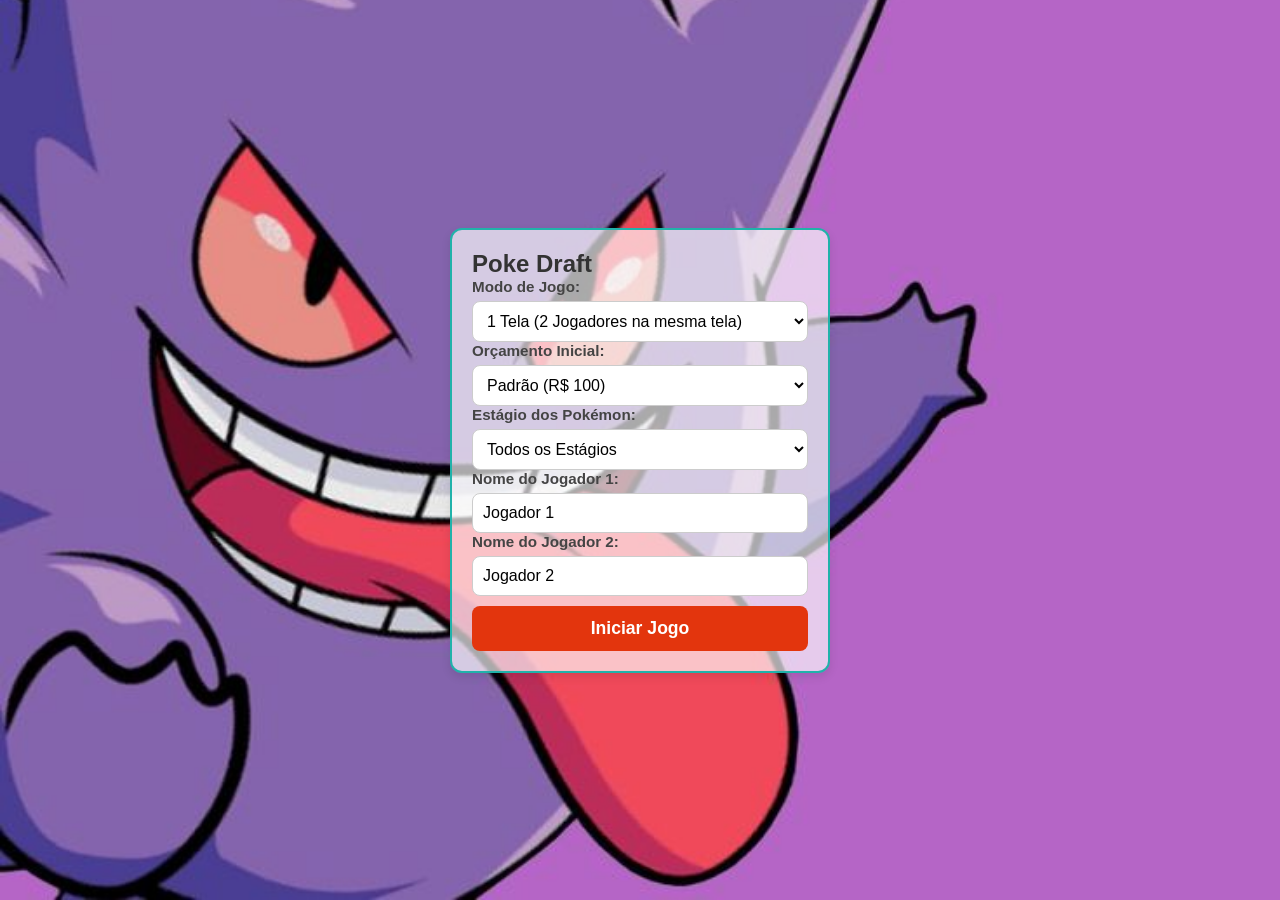
==== index.html @ 767fcbe3 "Favicons e Aparência Aperfeiçoadas" ====
<!DOCTYPE html>
<html lang="pt-br">
<head>
    <meta charset="UTF-8">
    <meta name="viewport" content="width=device-width, initial-scale=1.0">
    <title>Configurações - Leilão Pokémon</title>
    <link rel="shortcut icon" href="imagens/favicon_io/favicon-32x32.png" type="image/x-icon">
    <link rel="stylesheet" href="menu.style.css">
</head>
<body>

<div class="menu-container">
    <h2>Poke Draft</h2>

    <!-- Seleção do Tipo de Conexão -->
    <div class="campo">
        <label for="tipo-jogo">Modo de Jogo:</label>
        <select id="tipo-jogo" onchange="alternarModoJogo()">
            <option value="local">1 Tela (2 Jogadores na mesma tela)</option>
            <option value="online">Online / Multiplayer (Salas)</option>
        </select>
    </div>

    <!-- Regras do Leilão (Comum a ambos os modos) -->
    <div class="campo">
        <label for="modo-jogo">Orçamento Inicial:</label>
        <select id="modo-jogo">
            <option value="padrao">Padrão (R$ 100)</option>
            <option value="pobre">Modo Pobre (R$ 20)</option>
        </select>
    </div>

    <div class="campo">
        <label for="estagio-pkm">Estágio dos Pokémon:</label>
        <select id="estagio-pkm">
            <option value="normal">Todos os Estágios</option>
            <option value="finais">Apenas Evoluções Finais</option>
            <option value="lendarios">Apenas Lendários</option>
        </select>
    </div>

    <!-- Campos para Modo Local (1 Tela) -->
    <div id="container-local">
        <div class="campo">
            <label for="nome-j1-local">Nome do Jogador 1:</label>
            <input type="text" id="nome-j1-local" placeholder="Ex: Messi" value="Jogador 1">
        </div>
        <div class="campo">
            <label for="nome-j2-local">Nome do Jogador 2:</label>
            <input type="text" id="nome-j2-local" placeholder="Ex: Cr7" value="Jogador 2">
        </div>
    </div>

    <!-- Campos para Modo Online -->
    <div id="container-online" style="display: none;">
        <div class="campo">
            <label for="nome-online">Seu Nome:</label>
            <input type="text" id="nome-online" placeholder="Seu nome" value="Jogador">
        </div>
        <div class="campo">
            <label for="codigo-sala-input">Código da Sala (Deixe em branco para criar uma):</label>
            <input type="text" id="codigo-sala-input" placeholder="Ex: SALA1">
        </div>
    </div>

    <button onclick="iniciarPartida()" class="btn-iniciar">Iniciar Jogo</button>
</div>
<script src="config.js"></script>
<script>
    function alternarModoJogo() {
        const modo = document.getElementById('tipo-jogo').value;
        const containerLocal = document.getElementById('container-local');
        const containerOnline = document.getElementById('container-online');

        if (modo === 'local') {
            containerLocal.style.display = 'block';
            containerOnline.style.display = 'none';
        } else {
            containerLocal.style.display = 'none';
            containerOnline.style.display = 'block';
        }
    }

    function iniciarPartida() {
        const tipoJogo = document.getElementById('tipo-jogo').value;
        const modo = document.getElementById('modo-jogo').value;
        const estagio = document.getElementById('estagio-pkm').value;

        // Salva as regras padrão do jogo
        localStorage.setItem('pkm_modo', modo);
        localStorage.setItem('pkm_estagio', estagio);

        if (tipoJogo === 'local') {
            const j1 = document.getElementById('nome-j1-local').value.trim() || "Jogador 1";
            const j2 = document.getElementById('nome-j2-local').value.trim() || "Jogador 2";

            // Salva as configurações de 1 Tela
            localStorage.setItem('pkm_meu_nome', j1);
            localStorage.setItem('pkm_jogador1', j1);
            localStorage.setItem('pkm_jogador2', j2);
            
            // Remove o ID de sala para garantir que o script entre no Modo Local
            localStorage.removeItem('pkm_sala_id');

        } else {
            const meuNome = document.getElementById('nome-online').value.trim() || "Jogador";
            let codigoSala = document.getElementById('codigo-sala-input').value.trim().toUpperCase();

            // Se não informou a sala, gera um código aleatório de 4 letras
            if (!codigoSala) {
                codigoSala = Math.random().toString(36).substring(2, 6).toUpperCase();
            }

            // Salva as configurações do Modo Online
            localStorage.setItem('pkm_meu_nome', meuNome);
            localStorage.setItem('pkm_jogador1', meuNome);
            localStorage.setItem('pkm_sala_id', codigoSala);
        }

        // Redireciona para a tela do jogo
        window.location.href = "jogo.html"; 
    }
</script>

</body>
</html>
---- menu.style.css ----
/* ==========================================
   MENU.CSS - ESTILO LIMPO E DIRETO
   ========================================== */
* {
    margin: 0;
    padding: 0;
    box-sizing: border-box;
    font-family: Arial, Helvetica, sans-serif;
}

body {
    overflow-y: hidden;
    background-image: url(imagens/fundo_gengar.jpg);
    background-position: bottom;
    background-size: cover;
    color: #333;
    display: flex;
    flex-direction: column;
    align-items: center;
    justify-content: center;
    min-height: 100vh;
    padding: 20px;
}

/* Logo */
.logo {
    text-align: center;
}

.logo img {
    max-width: 180px;
    height: auto;
}

/* Container Branco do Menu */
.menu-container {
    width: 100%;
    max-width: 380px;
    background-color: #ffffffa9;
    padding: 20px;
    border-radius: 12px;
    border: 2px solid lightseagreen;
    box-shadow: 0 4px 10px rgba(0, 0, 0, 0.1);
}

#form-inicio {
    display: flex;
    flex-direction: column;
    gap: 5px;
    width: 100%;
}

/* Estilo dos Campos */
.campo {
    display: flex;
    flex-direction: column;
    gap: 6px;
    width: 100%;
    text-align: left;
}

.campo label {
    font-weight: bold;
    font-size: 0.95rem;
    color: #444;
}

.campo input, 
.campo select {
    width: 100%;
    padding: 10px;
    border-radius: 8px;
    border: 1px solid #ccc;
    font-size: 1rem;
    background-color: #fff;
    outline: none;
}

.campo input:focus, 
.campo select:focus {
    border-color: #e3350d;
}

/* Botão Iniciar */
.btn-iniciar {
    width: 100%;
    padding: 12px;
    margin-top: 10px;
    border: none;
    border-radius: 8px;
    background-color: #e3350d;
    color: white;
    font-size: 1.1rem;
    font-weight: bold;
    cursor: pointer;
}

.btn-iniciar:active {
    background-color: #b32707;
}

/* Ajuste para telas pequenas de celular */
@media (max-height: 600px) {
    body {
        justify-content: flex-start;
        padding-top: 10px;
    }

    .logo {
        margin-bottom: 10px;
    }

    .logo img {
        max-width: 140px;
    }
}
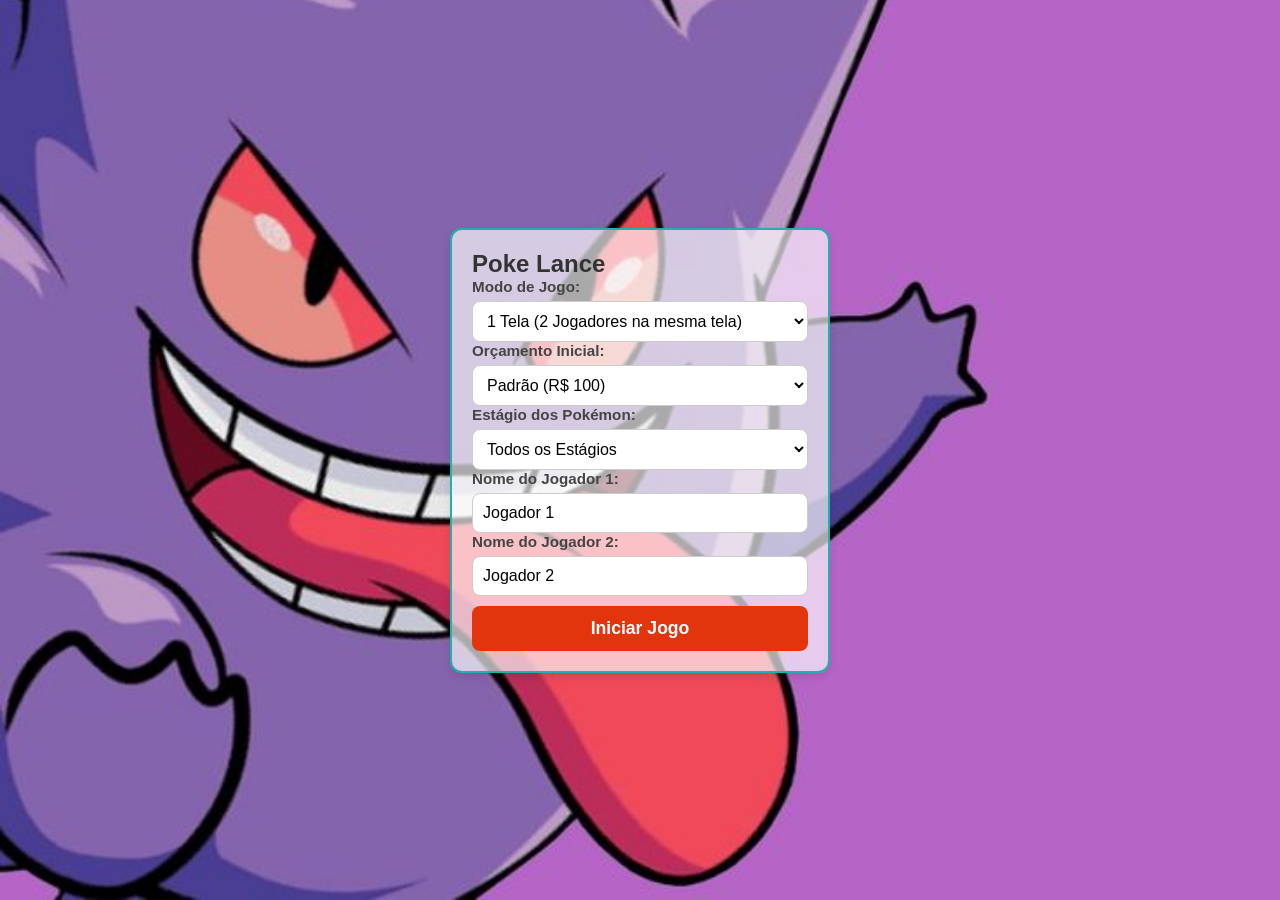
==== commit 1ccf84be: "Mega Evolução v3 e Tipagem Dupla" ====
--- a/index.html
+++ b/index.html
@@ -10,7 +10,7 @@
 <body>
 
 <div class="menu-container">
-    <h2>Poke Draft</h2>
+    <h2>Poke Lance</h2>
 
     <!-- Seleção do Tipo de Conexão -->
     <div class="campo">
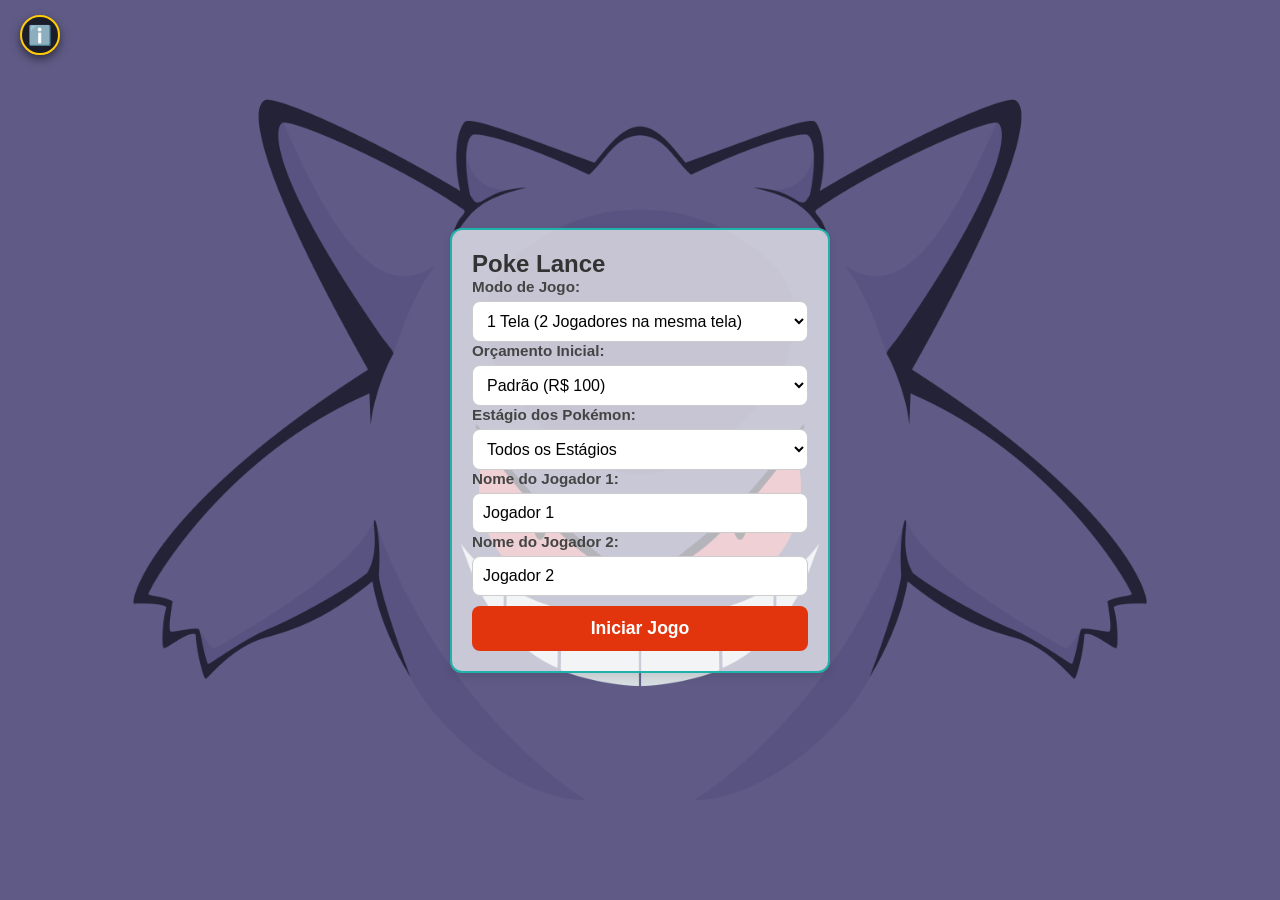
==== commit d6bf9271: "botao de informação" ====
--- a/index.html
+++ b/index.html
@@ -8,9 +8,27 @@
     <link rel="stylesheet" href="menu.style.css">
 </head>
 <body>
-
+    
 <div class="menu-container">
     <h2>Poke Lance</h2>
+
+    <!-- Botão de Informações / Ajuda -->
+<button id="btn-info" onclick="abrirModalInfo()" title="Como Jogar / Informações">ℹ️</button>
+
+<!-- Modal de Informações (Janela que abre ao clicar) -->
+<div id="modal-info" class="modal-info" style="display: none;">
+    <div class="conteudo-modal-info">
+        <h2>📖 Como Jogar - Leilão Pokémon</h2>
+        <p>Bem-vindo ao PokeDraft! Aqui estão as regras básicas para você vencer:</p>
+        <ul>
+            <li><strong>Sorteio:</strong> A cada rodada, um Pokémon aleatório aparece no centro da arena.</li>
+            <li><strong>Lances:</strong> Os Jogadores 1 e 2 dão seus lances usando o dinheiro disponível (R$). Quem der o maior lance ganha o Pokémon para o seu time!</li>
+            <li><strong>Loja de Itens:</strong> Ao final do leilão, você pode usar o dinheiro que sobrou para comprar itens e equipar seus Pokémon.</li>
+            <li><strong>Batalha:</strong> No fim, os times se enfrentarão automaticamente em um simulador de batalha baseado nos status dos Pokémon e itens equipados.</li>
+        </ul>
+        <button onclick="fecharModalInfo()" class="btn-fechar-info">Entendi, Fechar</button>
+    </div>
+</div>
 
     <!-- Seleção do Tipo de Conexão -->
     <div class="campo">
@@ -119,7 +137,22 @@
 
         // Redireciona para a tela do jogo
         window.location.href = "jogo.html"; 
-    }
+            }
+            // Função para abrir o painel de instruções
+        function abrirModalInfo() {
+            const modal = document.getElementById('modal-info');
+            if (modal) {
+                modal.style.display = 'flex';
+            }
+        }
+
+        // Função para fechar o painel de instruções
+        function fecharModalInfo() {
+            const modal = document.getElementById('modal-info');
+            if (modal) {
+                modal.style.display = 'none';
+            }
+        }
 </script>
 
 </body>
--- a/menu.style.css
+++ b/menu.style.css
@@ -113,4 +113,107 @@
     .logo img {
         max-width: 140px;
     }
+}
+@media screen and (min-width: 360px) {
+    body{
+        background-image: url(imagens/fundo_gengar3.png);
+        background-size: cover;
+    }
+    
+}
+/* Botão de Informações Fixo/Discreto */
+#btn-info {
+    position: fixed;
+    top: 15px;
+    left: 20px;
+    background: rgba(20, 24, 33, 0.9);
+    color: #ffcb05;
+    border: 2px solid #ffcb05;
+    font-size: 1.2rem;
+    width: 40px;
+    height: 40px;
+    border-radius: 50%;
+    cursor: pointer;
+    display: flex;
+    justify-content: center;
+    align-items: center;
+    z-index: 1000;
+    box-shadow: 0 4px 10px rgba(0,0,0,0.5);
+    transition: transform 0.2s, background 0.2s;
+}
+
+#btn-info:hover {
+    transform: scale(1.1);
+    background: #ffcb05;
+    color: #0b0f19;
+}
+
+/* Fundo Escuro do Modal */
+.modal-info {
+    position: fixed;
+    top: 0;
+    left: 0;
+    width: 100vw;
+    height: 100vh;
+    background: rgba(0, 0, 0, 0.85);
+    z-index: 2000;
+    display: flex;
+    justify-content: center;
+    align-items: center;
+    padding: 15px;
+    box-sizing: border-box;
+}
+
+/* Caixa de Conteúdo do Modal */
+.conteudo-modal-info {
+    background: #141821;
+    border: 2px solid #3c5aa6;
+    border-radius: 14px;
+    width: 100%;
+    max-width: 450px;
+    padding: 20px;
+    color: #fff;
+    box-shadow: 0 10px 25px rgba(0,0,0,0.8);
+    display: flex;
+    flex-direction: column;
+    gap: 12px;
+    text-align: left;
+}
+
+.conteudo-modal-info h2 {
+    color: #ffcb05;
+    font-size: 1.2rem;
+    text-align: center;
+    border-bottom: 2px solid rgba(255,255,255,0.1);
+    padding-bottom: 8px;
+    margin: 0;
+}
+
+.conteudo-modal-info p, .conteudo-modal-info li {
+    font-size: 0.9rem;
+    color: #e2e8f0;
+    line-height: 1.4;
+}
+
+.conteudo-modal-info ul {
+    padding-left: 20px;
+    margin: 5px 0;
+}
+
+/* Botão de Fechar do Modal */
+.btn-fechar-info {
+    background: linear-gradient(to bottom, #ffcb05, #e5a900);
+    color: #1a2a6c;
+    border: none;
+    font-weight: bold;
+    padding: 10px;
+    border-radius: 6px;
+    cursor: pointer;
+    font-size: 0.95rem;
+    margin-top: 5px;
+    transition: filter 0.2s;
+}
+
+.btn-fechar-info:hover {
+    filter: brightness(1.1);
 }
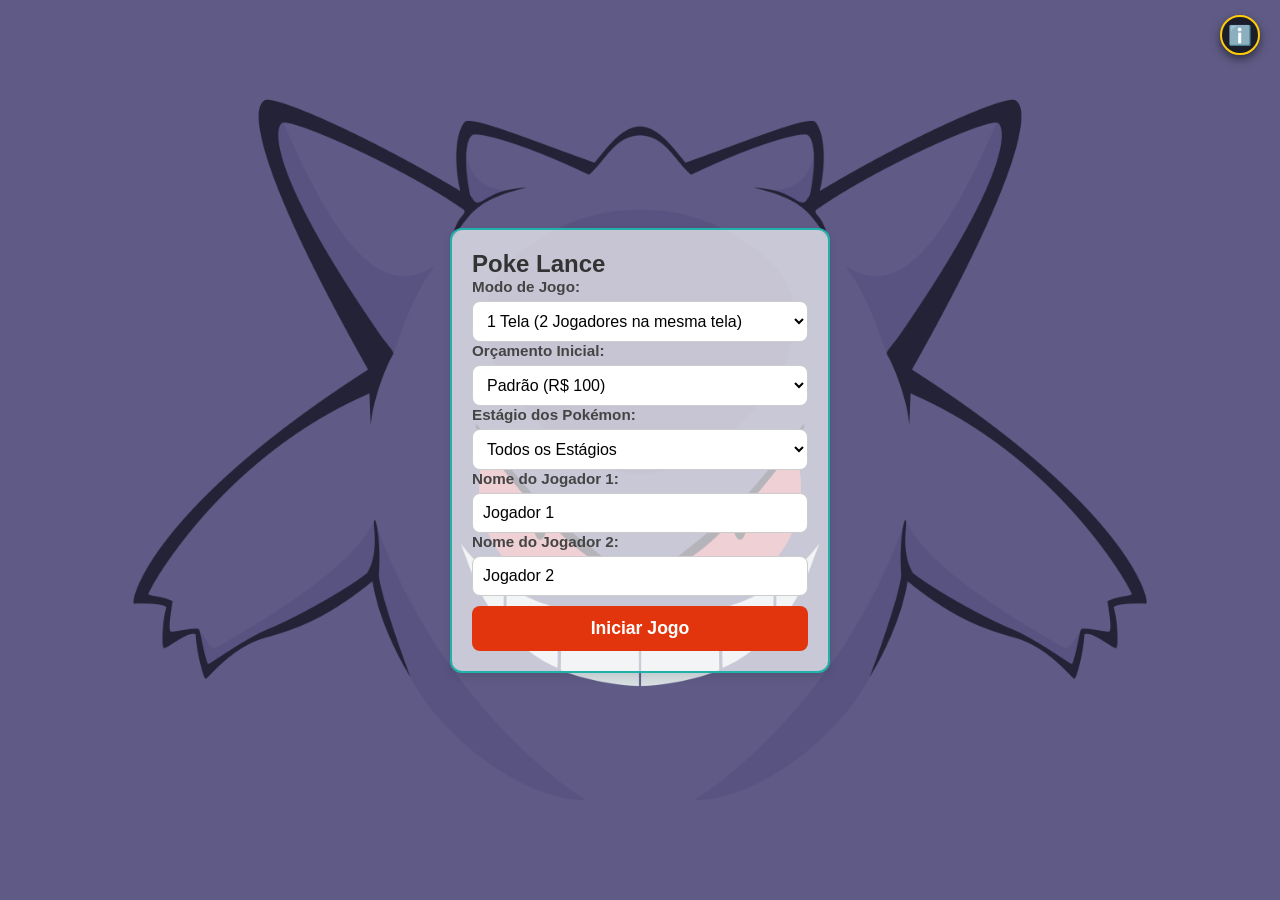
==== commit 8f9385cd: "Informaçoes atualizadas" ====
--- a/index.html
+++ b/index.html
@@ -19,12 +19,16 @@
 <div id="modal-info" class="modal-info" style="display: none;">
     <div class="conteudo-modal-info">
         <h2>📖 Como Jogar - Leilão Pokémon</h2>
-        <p>Bem-vindo ao PokeDraft! Aqui estão as regras básicas para você vencer:</p>
+        <p>Bem-vindo ao PokeLance! Aqui estão as regras básicas para você vencer:</p>
         <ul>
             <li><strong>Sorteio:</strong> A cada rodada, um Pokémon aleatório aparece no centro da arena.</li>
+            <li><strong>OBS: Antes de Sortear um novo Pokemon no Modo online, Espere um pouco para ver se seu amigo/advesario não se interessa e Oferece algum lance para o pokemon sorteado.</strong></li>
             <li><strong>Lances:</strong> Os Jogadores 1 e 2 dão seus lances usando o dinheiro disponível (R$). Quem der o maior lance ganha o Pokémon para o seu time!</li>
             <li><strong>Loja de Itens:</strong> Ao final do leilão, você pode usar o dinheiro que sobrou para comprar itens e equipar seus Pokémon.</li>
             <li><strong>Batalha:</strong> No fim, os times se enfrentarão automaticamente em um simulador de batalha baseado nos status dos Pokémon e itens equipados.</li>
+            <li><strong>O site Pode Melhorar!</strong></li>
+            <li>Site desenvolvido Para Estudos de HTML CSS e JAVA SCRIPT</li>
+            <li><strong>Direitos reservados Para a NINTENDO E GAME FREAK</strong></li>
         </ul>
         <button onclick="fecharModalInfo()" class="btn-fechar-info">Entendi, Fechar</button>
     </div>
--- a/menu.style.css
+++ b/menu.style.css
@@ -125,7 +125,7 @@
 #btn-info {
     position: fixed;
     top: 15px;
-    left: 20px;
+    right: 20px;
     background: rgba(20, 24, 33, 0.9);
     color: #ffcb05;
     border: 2px solid #ffcb05;
@@ -162,6 +162,7 @@
     align-items: center;
     padding: 15px;
     box-sizing: border-box;
+    overflow-y: scroll;
 }
 
 /* Caixa de Conteúdo do Modal */
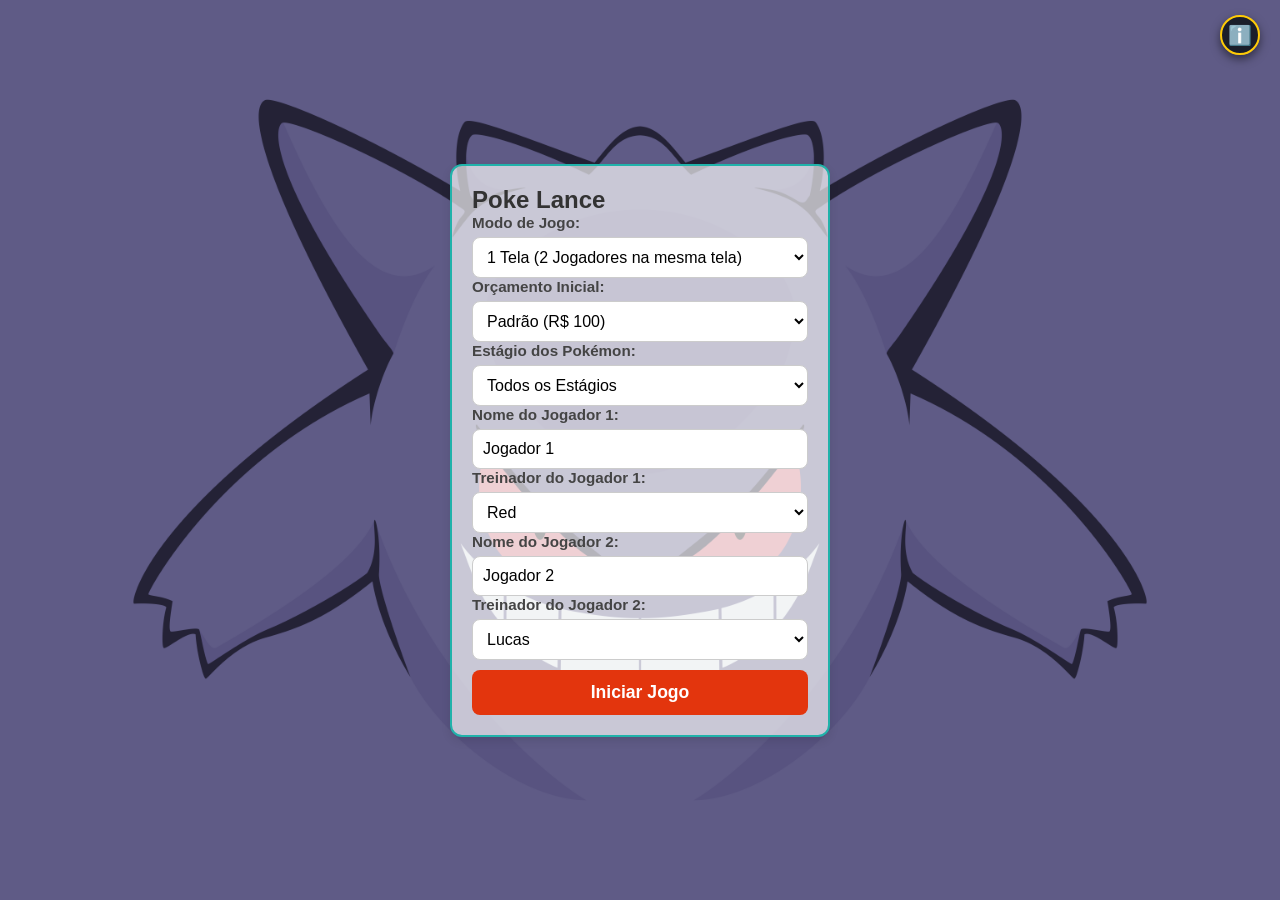
==== commit 3eaa3282: "Sprites de Treinadores V1" ====
--- a/index.html
+++ b/index.html
@@ -13,26 +13,26 @@
     <h2>Poke Lance</h2>
 
     <!-- Botão de Informações / Ajuda -->
-<button id="btn-info" onclick="abrirModalInfo()" title="Como Jogar / Informações">ℹ️</button>
+    <button id="btn-info" onclick="abrirModalInfo()" title="Como Jogar / Informações">ℹ️</button>
 
-<!-- Modal de Informações (Janela que abre ao clicar) -->
-<div id="modal-info" class="modal-info" style="display: none;">
-    <div class="conteudo-modal-info">
-        <h2>📖 Como Jogar - Leilão Pokémon</h2>
-        <p>Bem-vindo ao PokeLance! Aqui estão as regras básicas para você vencer:</p>
-        <ul>
-            <li><strong>Sorteio:</strong> A cada rodada, um Pokémon aleatório aparece no centro da arena.</li>
-            <li><strong>OBS: Antes de Sortear um novo Pokemon no Modo online, Espere um pouco para ver se seu amigo/advesario não se interessa e Oferece algum lance para o pokemon sorteado.</strong></li>
-            <li><strong>Lances:</strong> Os Jogadores 1 e 2 dão seus lances usando o dinheiro disponível (R$). Quem der o maior lance ganha o Pokémon para o seu time!</li>
-            <li><strong>Loja de Itens:</strong> Ao final do leilão, você pode usar o dinheiro que sobrou para comprar itens e equipar seus Pokémon.</li>
-            <li><strong>Batalha:</strong> No fim, os times se enfrentarão automaticamente em um simulador de batalha baseado nos status dos Pokémon e itens equipados.</li>
-            <li><strong>O site Pode Melhorar!</strong></li>
-            <li>Site desenvolvido Para Estudos de HTML CSS e JAVA SCRIPT</li>
-            <li><strong>Direitos reservados Para a NINTENDO E GAME FREAK</strong></li>
-        </ul>
-        <button onclick="fecharModalInfo()" class="btn-fechar-info">Entendi, Fechar</button>
+    <!-- Modal de Informações -->
+    <div id="modal-info" class="modal-info" style="display: none;">
+        <div class="conteudo-modal-info">
+            <h2>📖 Como Jogar - Leilão Pokémon</h2>
+            <p>Bem-vindo ao PokeLance! Aqui estão as regras básicas para você vencer:</p>
+            <ul>
+                <li><strong>Sorteio:</strong> A cada rodada, um Pokémon aleatório aparece no centro da arena.</li>
+                <li><strong>OBS: Antes de Sortear um novo Pokemon No Modo online, Espere um pouco para ver se seu amigo/advesario não se interessa e Oferece algum lance para o pokemon sorteado.</strong></li>
+                <li><strong>Lances:</strong> Os Jogadores 1 e 2 dão seus lances usando o dinheiro disponível (R$). Quem der o maior lance ganha o Pokémon para o seu time!</li>
+                <li><strong>Loja de Itens:</strong> Ao final do leilão, você pode usar o dinheiro que sobrou para comprar itens e equipar seus Pokémon.</li>
+                <li><strong>Batalha:</strong> No fim, os times se enfrentarão automaticamente em um simulador de batalha baseado nos status dos Pokémon e itens equipados.</li>
+                <li><strong>O site Pode Melhorar!</strong></li>
+                <li>Site desenvolvido Para Estudos de HTML CSS e JAVA SCRIPT</li>
+                <li><strong>Direitos reservados Para a NINTENDO E GAME FREAK</strong></li>
+            </ul>
+            <button onclick="fecharModalInfo()" class="btn-fechar-info">Entendi, Fechar</button>
+        </div>
     </div>
-</div>
 
     <!-- Seleção do Tipo de Conexão -->
     <div class="campo">
@@ -43,7 +43,7 @@
         </select>
     </div>
 
-    <!-- Regras do Leilão (Comum a ambos os modos) -->
+    <!-- Regras do Leilão -->
     <div class="campo">
         <label for="modo-jogo">Orçamento Inicial:</label>
         <select id="modo-jogo">
@@ -67,9 +67,30 @@
             <label for="nome-j1-local">Nome do Jogador 1:</label>
             <input type="text" id="nome-j1-local" placeholder="Ex: Messi" value="Jogador 1">
         </div>
+
+        <div class="campo">
+            <label for="select-avatar-j1">Treinador do Jogador 1:</label>
+            <select id="select-avatar-j1">
+                <option value="https://art.pixilart.com/2275c1b42ddf9d6.png">Red</option>
+                <option value="leaf.png">Leaf</option>
+                <option value="lucas.png">Lucas</option>
+                <option value="dawn.png">Dawn</option>
+            </select>
+        </div>
+        
         <div class="campo">
             <label for="nome-j2-local">Nome do Jogador 2:</label>
             <input type="text" id="nome-j2-local" placeholder="Ex: Cr7" value="Jogador 2">
+        </div>
+
+        <div class="campo">
+            <label for="select-avatar-j2">Treinador do Jogador 2:</label>
+            <select id="select-avatar-j2">
+                <option value="https://art.pixilart.com/2275c1b42ddf9d6.png">Red</option>
+                <option value="leaf.png">Leaf</option>
+                <option value="lucas.png" selected>Lucas</option>
+                <option value="dawn.png">Dawn</option>
+            </select>
         </div>
     </div>
 
@@ -79,6 +100,17 @@
             <label for="nome-online">Seu Nome:</label>
             <input type="text" id="nome-online" placeholder="Seu nome" value="Jogador">
         </div>
+
+        <div class="campo">
+            <label for="select-avatar-online">Seu Treinador:</label>
+            <select id="select-avatar-online">
+                <option value="https://art.pixilart.com/2275c1b42ddf9d6.png">Red</option>
+                <option value="leaf.png">Leaf</option>
+                <option value="lucas.png">Lucas</option>
+                <option value="dawn.png">Dawn</option>
+            </select>
+        </div>
+
         <div class="campo">
             <label for="codigo-sala-input">Código da Sala (Deixe em branco para criar uma):</label>
             <input type="text" id="codigo-sala-input" placeholder="Ex: SALA1">
@@ -108,56 +140,54 @@
         const modo = document.getElementById('modo-jogo').value;
         const estagio = document.getElementById('estagio-pkm').value;
 
-        // Salva as regras padrão do jogo
         localStorage.setItem('pkm_modo', modo);
         localStorage.setItem('pkm_estagio', estagio);
 
         if (tipoJogo === 'local') {
             const j1 = document.getElementById('nome-j1-local').value.trim() || "Jogador 1";
             const j2 = document.getElementById('nome-j2-local').value.trim() || "Jogador 2";
+            const spriteJ1 = document.getElementById('select-avatar-j1').value;
+            const spriteJ2 = document.getElementById('select-avatar-j2').value;
 
-            // Salva as configurações de 1 Tela
             localStorage.setItem('pkm_meu_nome', j1);
             localStorage.setItem('pkm_jogador1', j1);
             localStorage.setItem('pkm_jogador2', j2);
+            localStorage.setItem('pkm_sprite_j1', spriteJ1);
+            localStorage.setItem('pkm_sprite_j2', spriteJ2);
             
-            // Remove o ID de sala para garantir que o script entre no Modo Local
             localStorage.removeItem('pkm_sala_id');
 
         } else {
             const meuNome = document.getElementById('nome-online').value.trim() || "Jogador";
+            const spriteOnline = document.getElementById('select-avatar-online').value;
             let codigoSala = document.getElementById('codigo-sala-input').value.trim().toUpperCase();
 
-            // Se não informou a sala, gera um código aleatório de 4 letras
             if (!codigoSala) {
                 codigoSala = Math.random().toString(36).substring(2, 6).toUpperCase();
             }
 
-            // Salva as configurações do Modo Online
             localStorage.setItem('pkm_meu_nome', meuNome);
             localStorage.setItem('pkm_jogador1', meuNome);
+            localStorage.setItem('pkm_sprite_online', spriteOnline);
             localStorage.setItem('pkm_sala_id', codigoSala);
         }
 
-        // Redireciona para a tela do jogo
         window.location.href = "jogo.html"; 
-            }
-            // Função para abrir o painel de instruções
-        function abrirModalInfo() {
-            const modal = document.getElementById('modal-info');
-            if (modal) {
-                modal.style.display = 'flex';
-            }
+    }
+
+    function abrirModalInfo() {
+        const modal = document.getElementById('modal-info');
+        if (modal) {
+            modal.style.display = 'flex';
         }
+    }
 
-        // Função para fechar o painel de instruções
-        function fecharModalInfo() {
-            const modal = document.getElementById('modal-info');
-            if (modal) {
-                modal.style.display = 'none';
-            }
+    function fecharModalInfo() {
+        const modal = document.getElementById('modal-info');
+        if (modal) {
+            modal.style.display = 'none';
         }
+    }
 </script>
-
 </body>
 </html>
--- a/menu.style.css
+++ b/menu.style.css
@@ -9,7 +9,7 @@
 }
 
 body {
-    overflow-y: hidden;
+    overflow-y: scroll;
     background-image: url(imagens/fundo_gengar.jpg);
     background-position: bottom;
     background-size: cover;
@@ -217,4 +217,47 @@
 
 .btn-fechar-info:hover {
     filter: brightness(1.1);
+}
+/* Estilo da aba/carrossel horizontal compacto para os avatares */
+.carrossel-avatares {
+    display: flex;
+    gap: 8px;
+    overflow-x: auto; /* Permite rolar para os lados caso tenha muitos avatares */
+    padding: 6px 4px;
+    background: rgba(0, 0, 0, 0.05);
+    border-radius: 8px;
+    border: 1px solid #ddd;
+    white-space: nowrap;
+}
+
+/* Deixa a barra de rolagem discreta */
+.carrossel-avatares::-webkit-scrollbar {
+    height: 4px;
+}
+.carrossel-avatares::-webkit-scrollbar-thumb {
+    background: #ccc;
+    border-radius: 4px;
+}
+
+/* Tamanho compacto e elegante de cada opção de avatar */
+.carrossel-avatares .avatar-opcao {
+    width: 45px;
+    height: 45px;
+    object-fit: contain;
+    background: #fff;
+    border: 2px solid #ccc;
+    border-radius: 6px;
+    padding: 3px;
+    cursor: pointer;
+    flex-shrink: 0;
+    transition: transform 0.1s, border-color 0.2s;
+}
+
+.carrossel-avatares .avatar-opcao:hover {
+    transform: scale(1.05);
+}
+
+.carrossel-avatares .avatar-selecionado {
+    border: 3px solid #e3350d !important;
+    background: rgba(227, 53, 13, 0.1);
 }
